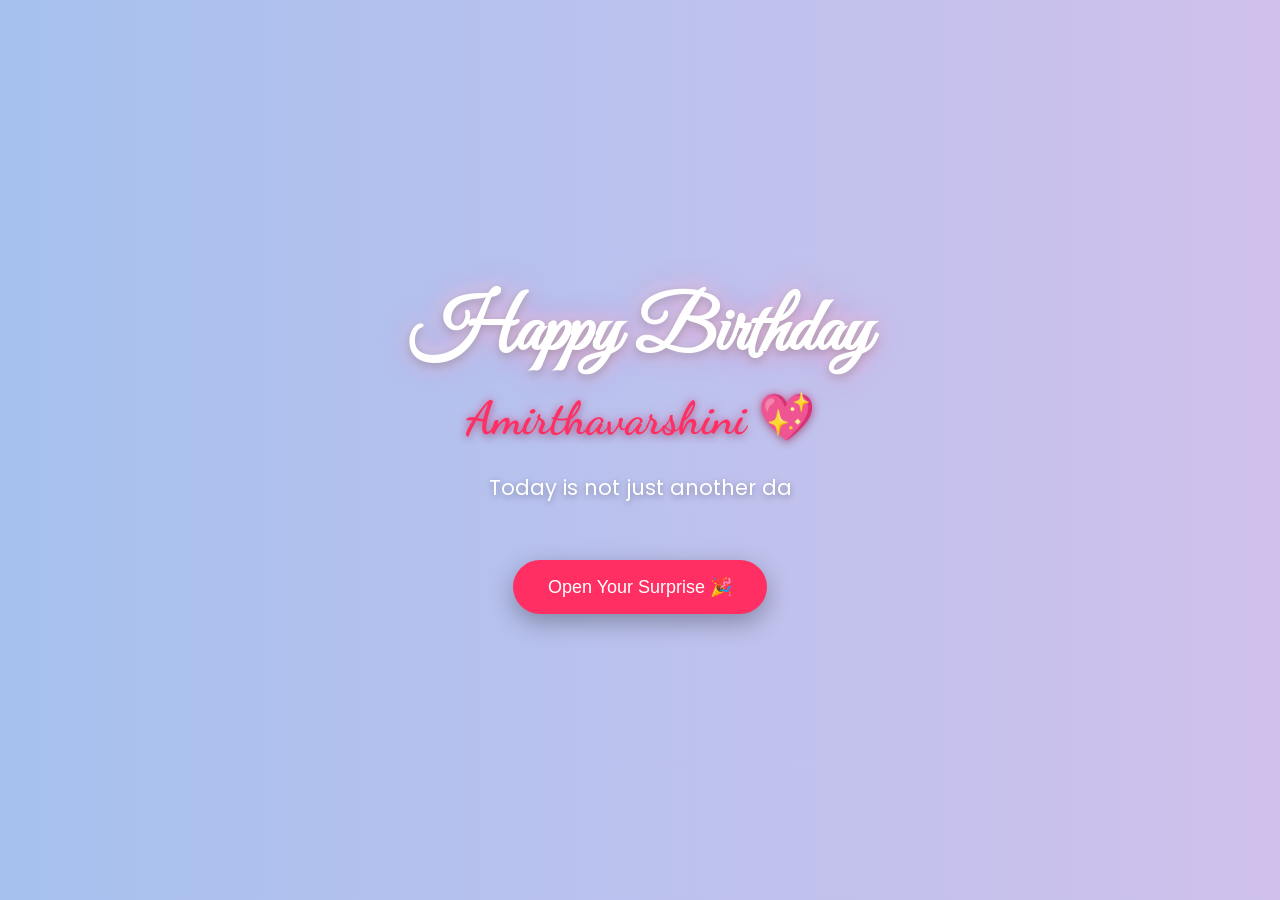
==== index.html @ bb871851 "first commit" ====
<!DOCTYPE html>
<html lang="en">

<head>

<meta charset="UTF-8">
<meta name="viewport" content="width=device-width, initial-scale=1.0">

<title>Happy Birthday Jii</title>

<link rel="stylesheet" href="style.css">

<link href="https://fonts.googleapis.com/css2?family=Great+Vibes&family=Poppins:wght@300;400;500;600&family=Dancing+Script:wght@500;700&family=Pacifico&display=swap" rel="stylesheet">

</head>

<body>

<audio id="bgMusic" autoplay loop>
<source src="Happy_Birthday_-_Anirudh_Ravichander (mp3cut.net).mp3" type="audio/mpeg">
</audio>

<section class="hero">

<h1 class="title">Happy Birthday </h1>

<h2 class="name">Amirthavarshini 💖</h2>


<p id="typing" class="intro"></p>

<button onclick="showSurprise()" class="btn">
Open Your Surprise 🎉
</button>

</section>

<section id="surprise" class="hidden">

<h2 class="memory-title">📸 Your Beautiful Memories</h2>

<div class="gallery">

<div class="card">
<img src="01.jpeg">
<h3>Family first, always ❤️</h3>
<p>Family is where love fills every moment and laughter never ends.</p>
</div>

<div class="card">
<img src="Screenshot 2024-11-15 180522.png">
<h3>The Star of the Day ✨</h3>
<p>A little bit of smile, a little bit of kindness… that’s what makes you, you.</p>
</div>

<div class="card">
<img src="03.jpeg">
<h3>Three Peas in a Pod 🫶</h3>
<p>Different personalities, one unbreakable bond — three besties making the best memories together.</p>
</div>

<div class="card">
<img src="02.jpeg">
<h3>The Unforgettable Gang 👊</h3>
<p>College was never just about studies, it was about the people beside us.</p>
</div>

<div class="card">
<img src="05 (2).jpeg">
<h3>Queens Together 👑</h3>
<p>Life becomes more beautiful when you share it with special people.</p>
</div>

<div class="card">
<img src="06.jpeg">
<h3>The Next Chapter Begins 🚀</h3>
<p>Every ending leads to a new beginning, and this is where your next adventure starts.</p>
</div>

</div>


<div class="gift-container">

<p class="gift-text">
Tap the Gift Below For a Special Message 💌
</p>

<div class="gift" onclick="openGift()">
🎁
</div>

</div>

</section>


<div id="popup" class="popup hidden">

<div class="popup-box">

<h2 class="popup-title">A Special Message For You 💌</h2>

<p class="popup-text">

Some people come into our lives and quietly make everything better, and you are one of those rare people.

Your smile can brighten the dullest days, your kindness touches every heart around you, and your presence makes every moment feel a little more beautiful.

On your birthday, I just want you to know how much you mean to the people around you and how wonderful you truly are. ✨

</p>

<p class="popup-ending">
Happy Birthday once again Amirr Jii 🎂✨

Stay the amazing person you are.
</p>

<p class="popup-sign">

— From someone who truly appreciates you 💖

</p>


<button onclick="closePopup()">Close</button>

</div>

</div>

<script src="script.js"></script>

</body>
</html>
---- style.css ----
*{
margin:0;
padding:0;
box-sizing:border-box;
}

body{

font-family:'Poppins',sans-serif;

background:linear-gradient(270deg,#ff9a9e,#fad0c4,#fbc2eb,#a6c1ee);

background-size:600% 600%;

animation:gradient 15s ease infinite;

color:white;

text-align:center;

overflow-x:hidden;

}

/* BACKGROUND ANIMATION */

@keyframes gradient{

0%{background-position:0% 50%}
50%{background-position:100% 50%}
100%{background-position:0% 50%}

}

/* HERO SECTION */

.hero{

min-height:100vh;

display:flex;

flex-direction:column;

justify-content:center;

align-items:center;

padding:20px;

}



/* MAIN TITLE */

.title{

font-family:'Great Vibes',cursive;

font-size:75px;

color:#ffffff;

text-shadow:
0 3px 10px rgba(0,0,0,0.25),
0 0 15px rgba(255,255,255,0.6),
0 0 25px rgba(255,105,180,0.6);

animation:titleGlow 3s ease-in-out infinite;

}

@keyframes titleGlow{

0%{text-shadow:0 0 10px rgba(255,255,255,0.5)}
50%{text-shadow:0 0 25px rgba(255,105,180,0.9)}
100%{text-shadow:0 0 10px rgba(255,255,255,0.5)}

}

/* NAME */

.name{

font-family:'Dancing Script',cursive;

font-size:46px;

margin-top:10px;

color:#ff2f63;

text-shadow:
0 2px 8px rgba(0,0,0,0.3),
0 0 10px rgba(255,105,180,0.7);

}

/* INTRO TEXT */

.intro{

margin:25px 0;

font-size:21px;

max-width:650px;

line-height:1.6;

color:#ffffff;

text-shadow:
0 2px 6px rgba(0,0,0,0.3);

}

/* BUTTON */

.btn{

margin-top:30px;

padding:16px 35px;

border:none;

border-radius:40px;

font-size:18px;

background:#ff2f63;

color:white;

cursor:pointer;

box-shadow:0 8px 25px rgba(0,0,0,0.3);

transition:0.3s;

}

.btn:hover{

transform:scale(1.1);

background:#ff1a50;

}

/* MEMORY TITLE */

.memory-title{

margin-top:80px;

font-family:'Pacifico',cursive;

font-size:36px;

color:#ffffff;

text-shadow:
0 3px 10px rgba(0,0,0,0.3),
0 0 15px rgba(255,182,193,0.8);

}

/* GALLERY */

.gallery{

display:grid;

grid-template-columns:repeat(auto-fit,minmax(260px,1fr));

gap:30px;

padding:40px;

max-width:1100px;

margin:auto;

}

/* PHOTO CARD */

.card{

background:rgba(255,255,255,0.25);

backdrop-filter:blur(12px);

border-radius:18px;

overflow:hidden;

box-shadow:0 12px 25px rgba(0,0,0,0.25);

transition:0.4s;

}

.card:hover{

transform:translateY(-10px) scale(1.03);

box-shadow:0 20px 35px rgba(0,0,0,0.35);

}

/* IMAGE */

.card img{

width:100%;

height:220px;

object-fit:cover;

}

/* CARD TITLE */

.card h3{

margin-top:12px;

font-family:'Dancing Script',cursive;

font-size:24px;

color:#ff2f63;

text-shadow:0 1px 4px rgba(0,0,0,0.3);

}

/* CARD TEXT */

.card p{

padding:10px 15px 20px;

font-size:15px;

line-height:1.5;

color:#333;

}

/* GIFT SECTION */

.gift-container{

margin:80px 0;

}

/* GIFT TEXT */

.gift-text{

font-size:24px;

font-weight:500;

margin-bottom:15px;

color:#ffffff;

text-shadow:
0 2px 6px rgba(0,0,0,0.4),
0 0 10px rgba(255,182,193,0.8);

}

/* GIFT ICON */

.gift{

font-size:90px;

cursor:pointer;

animation:bounce 1.5s infinite;

}

@keyframes bounce{

0%{transform:translateY(0)}
50%{transform:translateY(-15px)}
100%{transform:translateY(0)}

}

/* POPUP */

.popup{

position:fixed;

top:0;

left:0;

width:100%;

height:100%;

background:rgba(0,0,0,0.7);

display:flex;

justify-content:center;

align-items:center;

padding:20px;

}

/* POPUP BOX */

.popup-box{

background:white;

color:#333;

padding:30px;

border-radius:20px;

max-width:500px;

width:100%;

animation:popup 0.5s;

}

@keyframes popup{

0%{transform:scale(0)}
100%{transform:scale(1)}

}

/* POPUP TITLE */

.popup-title{

font-family:'Dancing Script',cursive;

font-size:34px;

color:#ff2f63;

}

/* POPUP TEXT */

.popup-text{

margin-top:15px;

line-height:1.7;

}

/* POPUP ENDING */

.popup-ending{

margin-top:15px;

font-family:'Pacifico',cursive;

font-size:22px;

color:#ff2f63;

}

/* POPUP BUTTON */

.popup button{

margin-top:20px;

padding:10px 20px;

border:none;

background:#ff2f63;

color:white;

border-radius:20px;

cursor:pointer;

}

.popup-sign{
margin-top:20px;
font-family:'Great Vibes',cursive;
font-size:26px;
color:#ff6b9a;
}

/* HIDDEN CLASS */

.hidden{

display:none;

}

/* MOBILE */

@media(max-width:768px){

.title{

font-size:50px;

}

.name{

font-size:34px;

}

.intro{

font-size:18px;

}

.gallery{

padding:20px;

}

.gift{

font-size:70px;

}

}
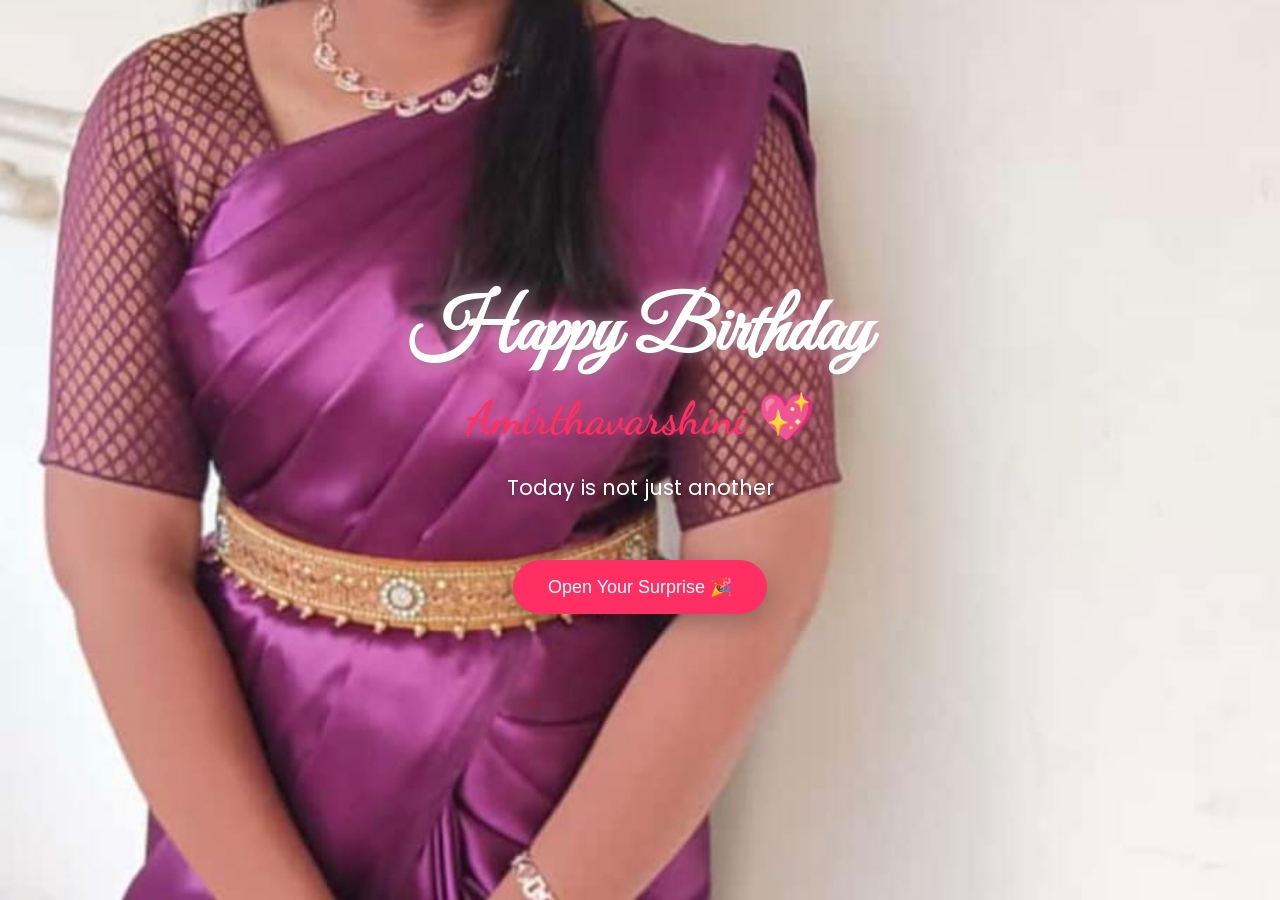
==== commit 5cc24bce: "first commit" ====
--- a/index.html
+++ b/index.html
@@ -16,9 +16,12 @@
 
 <body>
 
+
 <audio id="bgMusic" autoplay loop>
 <source src="Happy_Birthday_-_Anirudh_Ravichander (mp3cut.net).mp3" type="audio/mpeg">
 </audio>
+
+<img src="herphoto.jpg" class="wallpaper">
 
 <section class="hero">
 
@@ -103,18 +106,18 @@
 
 <p class="popup-text">
 
-Some people come into our lives and quietly make everything better, and you are one of those rare people.
+Some people come into our lives and quietly make everything better, you are one of those rare people. <br>
 
-Your smile can brighten the dullest days, your kindness touches every heart around you, and your presence makes every moment feel a little more beautiful.
+Your smile can brighten the dullest days, your kindness touches every heart around you, and your presence makes every moment feel a little more beautiful. <br>
 
 On your birthday, I just want you to know how much you mean to the people around you and how wonderful you truly are. ✨
 
 </p>
 
 <p class="popup-ending">
-Happy Birthday once again Amirr Jii 🎂✨
+Happy Birthday once again Amirr Jii 🎂 <br>
 
-Stay the amazing person you are.
+Stay just the way you are
 </p>
 
 <p class="popup-sign">
--- a/style.css
+++ b/style.css
@@ -30,6 +30,16 @@
 50%{background-position:100% 50%}
 100%{background-position:0% 50%}
 
+}
+
+.wallpaper{
+position:fixed;
+top:0;
+left:0;
+width:100%;
+height:100%;
+object-fit:cover;
+z-index:-1;
 }
 
 /* HERO SECTION */
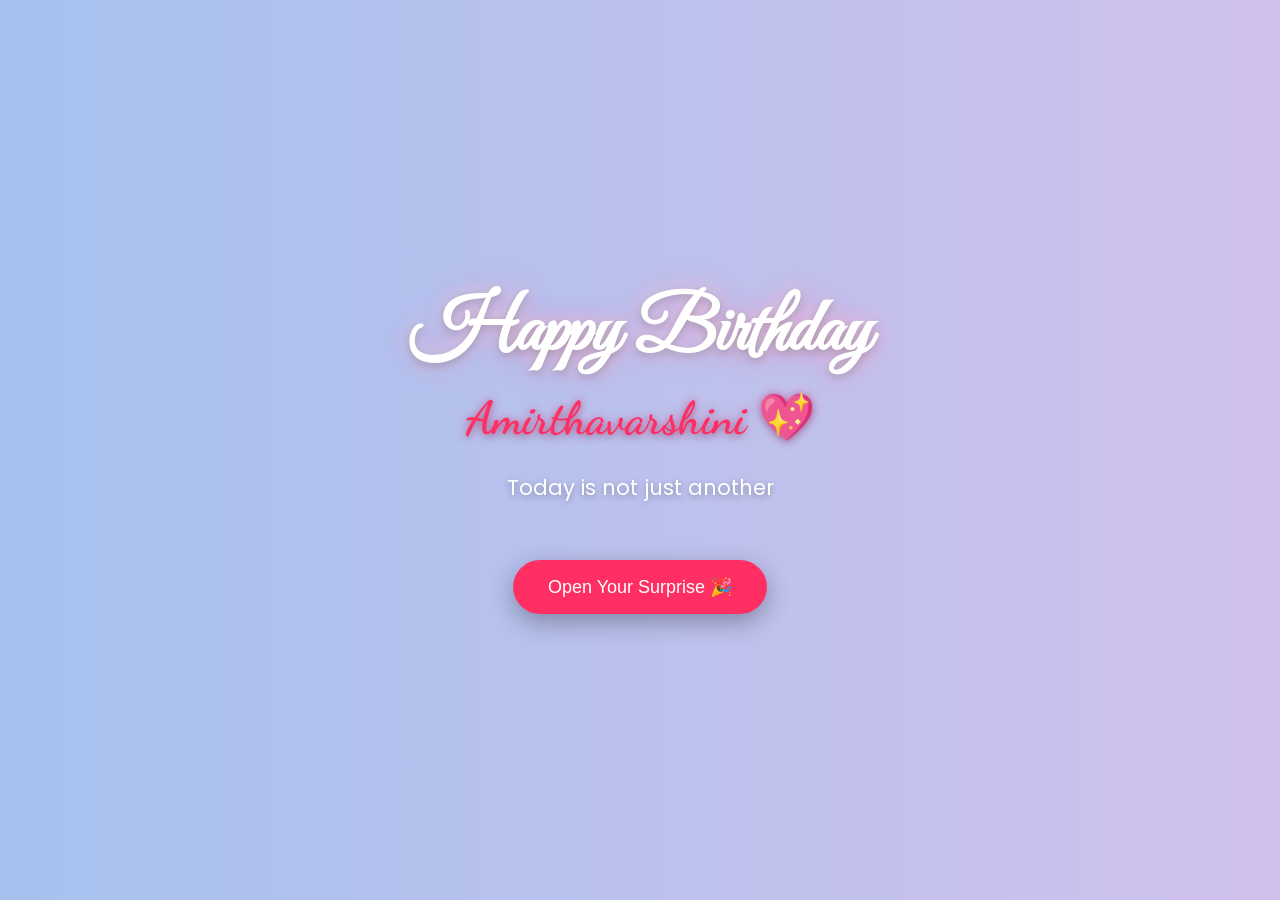
==== commit 818ee3eb: "first commit" ====
--- a/index.html
+++ b/index.html
@@ -15,13 +15,12 @@
 </head>
 
 <body>
-
+    
 
 <audio id="bgMusic" autoplay loop>
 <source src="Happy_Birthday_-_Anirudh_Ravichander (mp3cut.net).mp3" type="audio/mpeg">
 </audio>
 
-<img src="herphoto.jpg" class="wallpaper">
 
 <section class="hero">
 
@@ -86,7 +85,7 @@
 <div class="gift-container">
 
 <p class="gift-text">
-Tap the Gift Below For a Special Message 💌
+Tap the Gift for one last thing... 💌
 </p>
 
 <div class="gift" onclick="openGift()">
@@ -115,7 +114,7 @@
 </p>
 
 <p class="popup-ending">
-Happy Birthday once again Amirr Jii 🎂 <br>
+Once again, Happy Birthday Amirr Jii 🎂 <br>
 
 Stay just the way you are
 </p>
--- a/style.css
+++ b/style.css
@@ -32,15 +32,7 @@
 
 }
 
-.wallpaper{
-position:fixed;
-top:0;
-left:0;
-width:100%;
-height:100%;
-object-fit:cover;
-z-index:-1;
-}
+
 
 /* HERO SECTION */
 
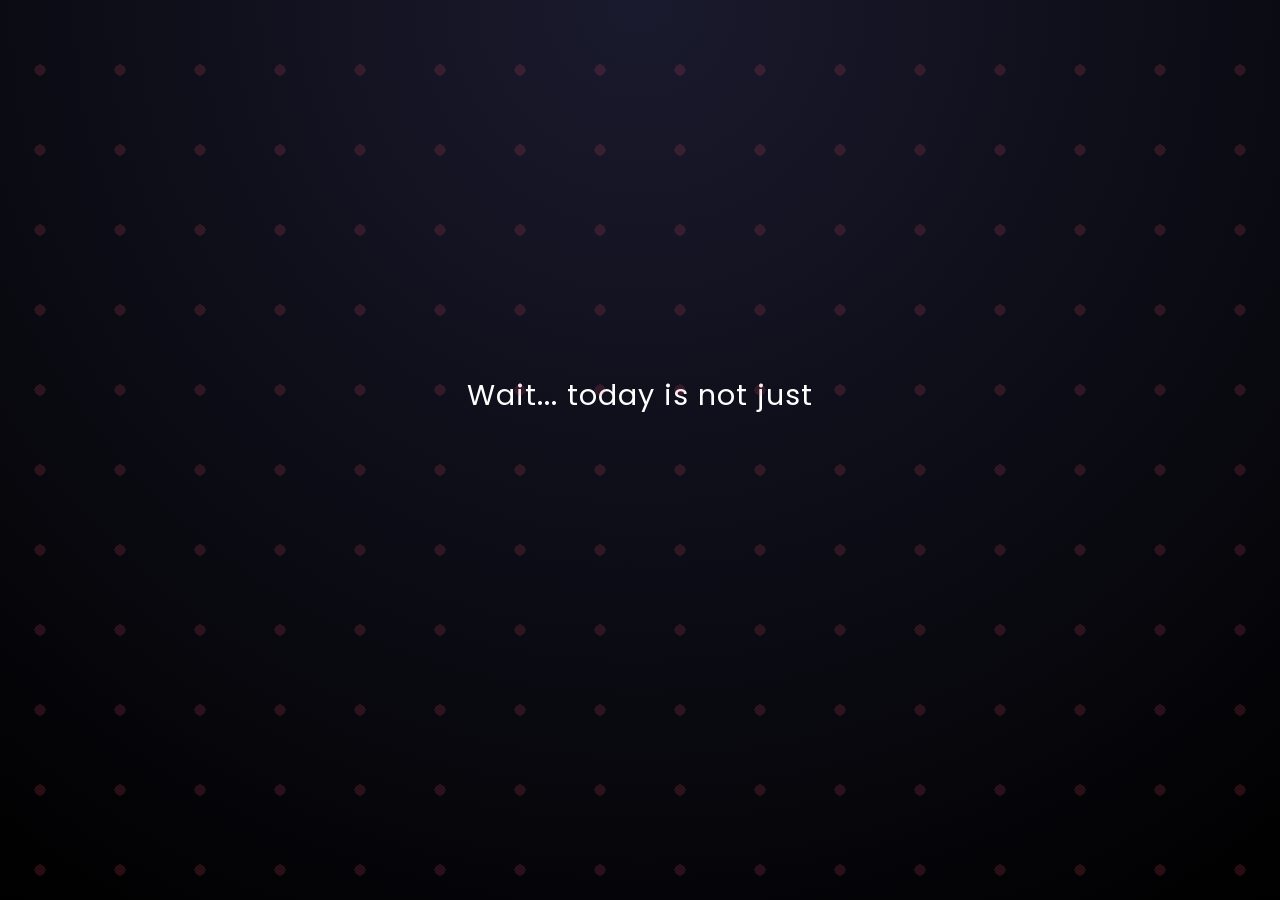
==== commit db33ef82: "edited" ====
--- a/index.html
+++ b/index.html
@@ -21,6 +21,17 @@
 <source src="Happy_Birthday_-_Anirudh_Ravichander (mp3cut.net).mp3" type="audio/mpeg">
 </audio>
 
+<div id="intro">
+
+  <div class="centerBox">
+    <p id="text"></p>
+    <button id="nextBtn" onclick="nextStep()">Keep going ❤️</button>
+  </div>
+
+</div>
+
+<div id="mainContent">
+  <!-- YOUR ORIGINAL WEBSITE -->
 
 <section class="hero">
 
--- a/style.css
+++ b/style.css
@@ -52,8 +52,6 @@
 
 }
 
-
-
 /* MAIN TITLE */
 
 .title{
@@ -192,7 +190,7 @@
 
 .card{
 
-background:rgba(255,255,255,0.25);
+background:rgba(254, 253, 253, 0.25);
 
 backdrop-filter:blur(12px);
 
@@ -252,7 +250,7 @@
 
 line-height:1.5;
 
-color:#333;
+color:white;
 
 }
 
@@ -292,6 +290,85 @@
 
 animation:bounce 1.5s infinite;
 
+}
+body {
+  margin: 0;
+  font-family: 'Poppins', sans-serif;
+  overflow: hidden;
+  background: black;
+}
+
+/* Intro */
+#intro {
+  position: fixed;
+  width: 100%;
+  height: 100vh;
+  background: radial-gradient(circle at top, #1a1a2e, #000);
+  display: flex;
+  justify-content: center;
+  align-items: center;
+  z-index: 9999;
+}
+
+/* Center content */
+.centerBox {
+  text-align: center;
+  color: white;
+  padding: 20px;
+}
+
+/* Text */
+#text {
+  font-size: 1.8rem;
+  min-height: 80px;
+  line-height: 1.5;
+  letter-spacing: 1px;
+}
+
+/* Button */
+#nextBtn {
+  margin-top: 30px;
+  padding: 12px 28px;
+  border-radius: 30px;
+  border: none;
+  background: linear-gradient(45deg, #ff4d6d, #ff758c);
+  color: white;
+  font-size: 1rem;
+  cursor: pointer;
+  opacity: 0;
+  transition: 0.3s;
+}
+
+#nextBtn:hover {
+  transform: scale(1.1);
+}
+
+/* Floating soft lights */
+#intro::before {
+  content: "";
+  position: absolute;
+  width: 200%;
+  height: 200%;
+  background: radial-gradient(circle, rgba(255, 77, 109, 0.15) 10%, transparent 10%);
+  background-size: 80px 80px;
+  animation: moveBg 20s linear infinite;
+}
+
+@keyframes moveBg {
+  from { transform: translate(0,0); }
+  to { transform: translate(-100px,-100px); }
+}
+
+/* Main hidden */
+#mainContent {
+  display: none;
+}
+
+/* Mobile */
+@media (max-width: 600px) {
+  #text {
+    font-size: 1.4rem;
+  }
 }
 
 @keyframes bounce{
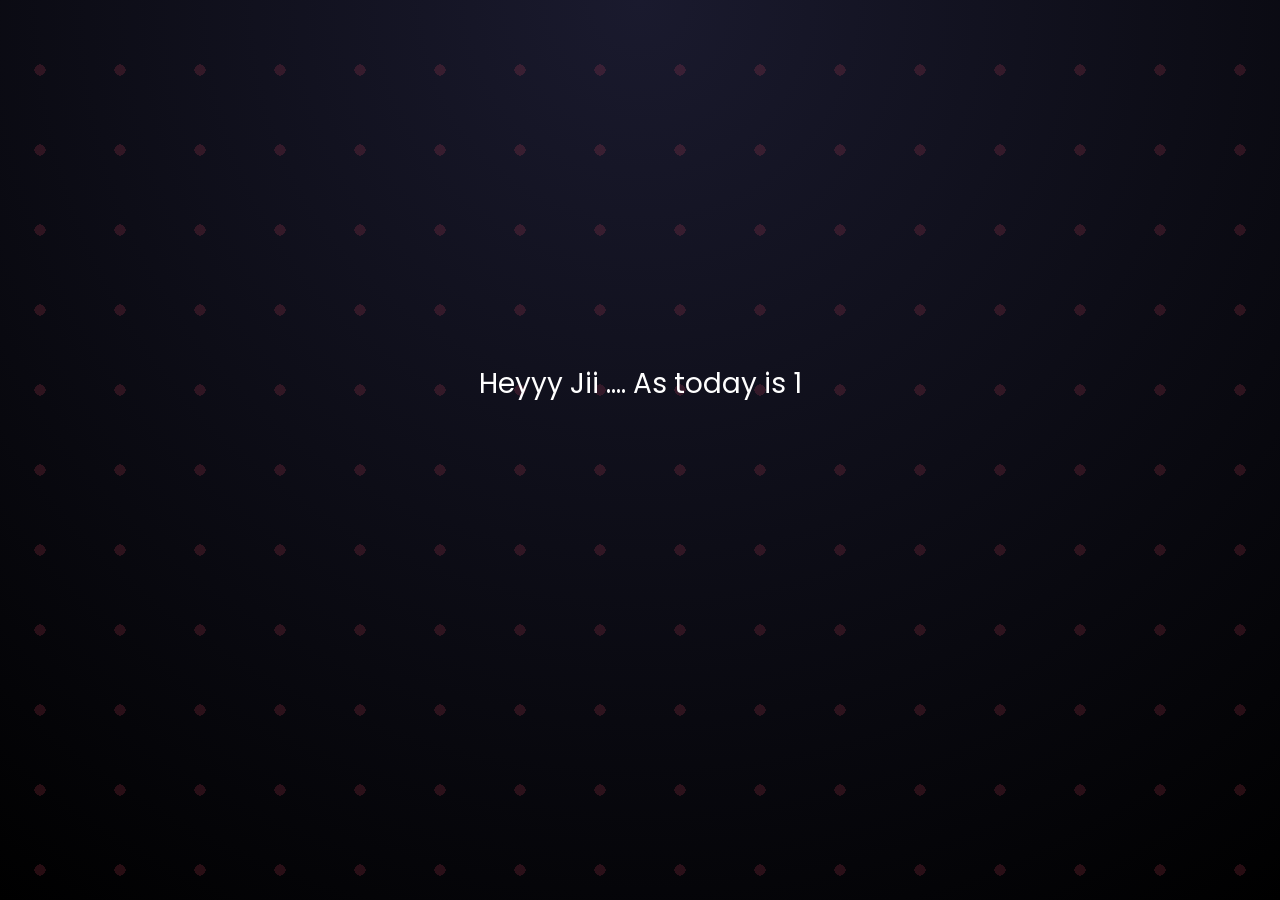
==== commit 26ada291: "edited" ====
--- a/index.html
+++ b/index.html
@@ -21,17 +21,13 @@
 <source src="Happy_Birthday_-_Anirudh_Ravichander (mp3cut.net).mp3" type="audio/mpeg">
 </audio>
 
+<!-- 💖 Intro -->
 <div id="intro">
-
   <div class="centerBox">
     <p id="text"></p>
-    <button id="nextBtn" onclick="nextStep()">Keep going ❤️</button>
+    <button id="nextBtn">Keep going ❤️</button>
   </div>
-
 </div>
-
-<div id="mainContent">
-  <!-- YOUR ORIGINAL WEBSITE -->
 
 <section class="hero">
 
--- a/style.css
+++ b/style.css
@@ -190,7 +190,7 @@
 
 .card{
 
-background:rgba(254, 253, 253, 0.25);
+background:rgba(255,255,255,0.25);
 
 backdrop-filter:blur(12px);
 
@@ -250,7 +250,7 @@
 
 line-height:1.5;
 
-color:white;
+color:#333;
 
 }
 
@@ -291,16 +291,11 @@
 animation:bounce 1.5s infinite;
 
 }
-body {
-  margin: 0;
-  font-family: 'Poppins', sans-serif;
-  overflow: hidden;
-  background: black;
-}
-
-/* Intro */
+/* 🌙 Intro */
 #intro {
   position: fixed;
+  top: 0;
+  left: 0;
   width: 100%;
   height: 100vh;
   background: radial-gradient(circle at top, #1a1a2e, #000);
@@ -308,42 +303,11 @@
   justify-content: center;
   align-items: center;
   z-index: 9999;
-}
-
-/* Center content */
-.centerBox {
-  text-align: center;
-  color: white;
   padding: 20px;
-}
-
-/* Text */
-#text {
-  font-size: 1.8rem;
-  min-height: 80px;
-  line-height: 1.5;
-  letter-spacing: 1px;
-}
-
-/* Button */
-#nextBtn {
-  margin-top: 30px;
-  padding: 12px 28px;
-  border-radius: 30px;
-  border: none;
-  background: linear-gradient(45deg, #ff4d6d, #ff758c);
-  color: white;
-  font-size: 1rem;
-  cursor: pointer;
-  opacity: 0;
-  transition: 0.3s;
-}
-
-#nextBtn:hover {
-  transform: scale(1.1);
-}
-
-/* Floating soft lights */
+  overflow: hidden;
+}
+
+/* Background animation */
 #intro::before {
   content: "";
   position: absolute;
@@ -352,6 +316,7 @@
   background: radial-gradient(circle, rgba(255, 77, 109, 0.15) 10%, transparent 10%);
   background-size: 80px 80px;
   animation: moveBg 20s linear infinite;
+  pointer-events: none; /* ✅ FIX */
 }
 
 @keyframes moveBg {
@@ -359,17 +324,54 @@
   to { transform: translate(-100px,-100px); }
 }
 
-/* Main hidden */
+/* Content box */
+.centerBox {
+  text-align: center;
+  color: white;
+  width: 100%;
+  max-width: 500px;
+  z-index: 2;
+}
+
+/* Text */
+#text {
+  font-size: clamp(18px, 5vw, 28px);
+  min-height: 100px;
+  line-height: 1.6;
+  word-wrap: break-word;
+}
+
+/* Button */
+#nextBtn {
+  margin-top: 30px;
+  padding: 14px 30px;
+  border-radius: 30px;
+  border: none;
+  background: linear-gradient(45deg, #ff4d6d, #ff758c);
+  color: white;
+  font-size: 16px;
+  cursor: pointer;
+  opacity: 0;
+  pointer-events: none;
+  transition: 0.3s;
+}
+
+#nextBtn:hover {
+  transform: scale(1.1);
+}
+
+/* Hide main content initially */
 #mainContent {
   display: none;
 }
 
-/* Mobile */
+/* Mobile fix */
 @media (max-width: 600px) {
   #text {
-    font-size: 1.4rem;
+    font-size: 18px;
   }
 }
+
 
 @keyframes bounce{
 
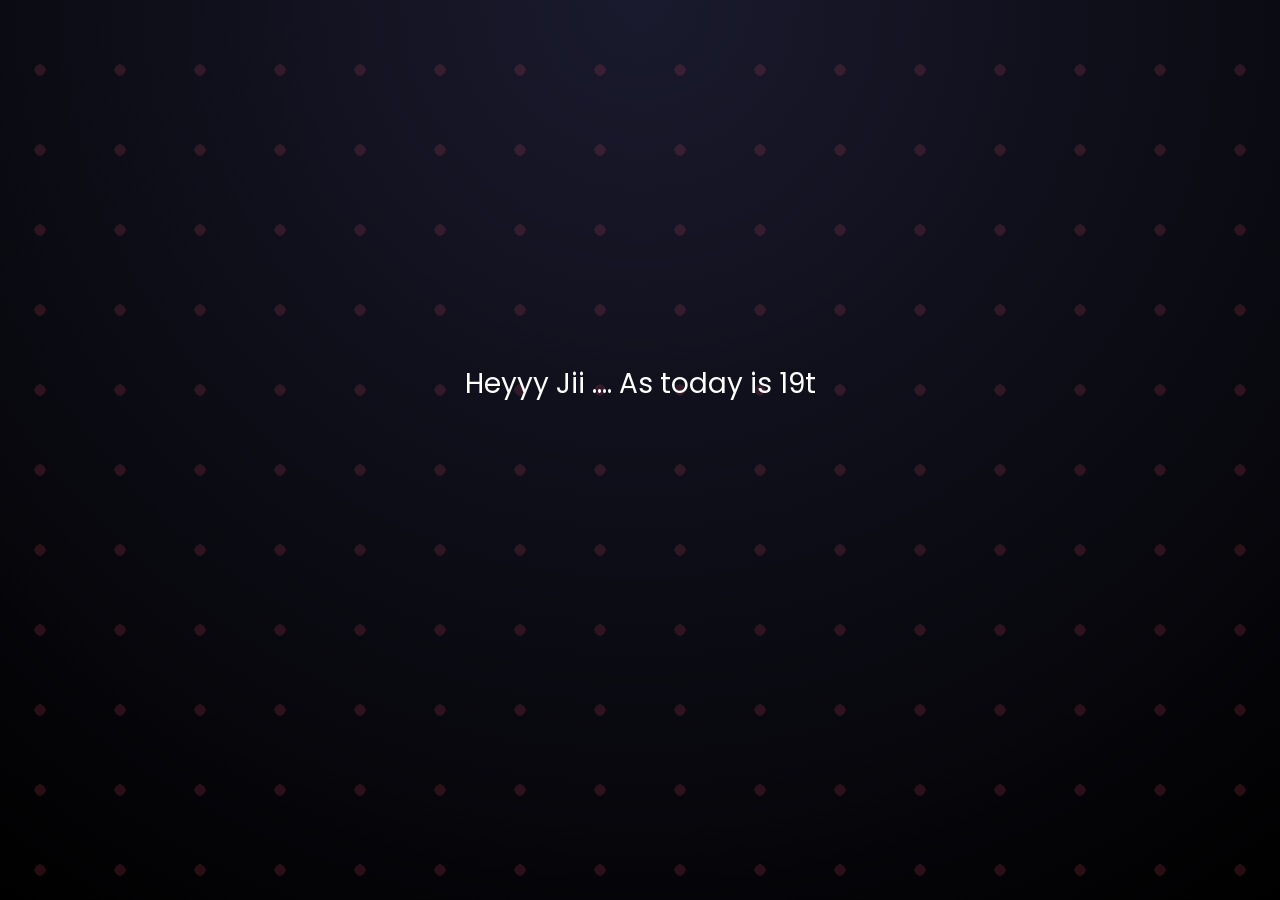
==== commit 3a8dcea5: "dark theme" ====
--- a/index.html
+++ b/index.html
@@ -18,14 +18,14 @@
     
 
 <audio id="bgMusic" autoplay loop>
-<source src="Happy_Birthday_-_Anirudh_Ravichander (mp3cut.net).mp3" type="audio/mpeg">
+<source src="Happy_Birthday_-_Anirudh_Ravichander.mp3" type="audio/mpeg">
 </audio>
 
 <!-- 💖 Intro -->
 <div id="intro">
   <div class="centerBox">
     <p id="text"></p>
-    <button id="nextBtn">Keep going ❤️</button>
+    <button id="nextBtn">Keep going ... 🤍</button>
   </div>
 </div>
 
@@ -39,7 +39,7 @@
 <p id="typing" class="intro"></p>
 
 <button onclick="showSurprise()" class="btn">
-Open Your Surprise 🎉
+Press to See Something Special ✨
 </button>
 
 </section>
--- a/style.css
+++ b/style.css
@@ -8,18 +8,35 @@
 
 font-family:'Poppins',sans-serif;
 
-background:linear-gradient(270deg,#ff9a9e,#fad0c4,#fbc2eb,#a6c1ee);
-
-background-size:600% 600%;
-
-animation:gradient 15s ease infinite;
-
 color:white;
 
 text-align:center;
 
 overflow-x:hidden;
 
+/* 🌙 NEW DARK THEME BACKGROUND */
+background: radial-gradient(circle at top, #0b0b10, #000000);
+
+/* 🌸 PINK DOTS OVERLAY */
+position:relative;
+}
+body::before{
+content:"";
+position:fixed;
+top:0;
+left:0;
+width:100%;
+height:100%;
+background-image: radial-gradient(circle, rgba(255,77,109,0.25) 2px, transparent 2px);
+background-size:80px 80px;
+animation: moveDots 20s linear infinite;
+z-index:-1;
+pointer-events:none;
+}
+
+@keyframes moveDots{
+from{transform:translate(0,0);}
+to{transform:translate(-80px,-80px);}
 }
 
 /* BACKGROUND ANIMATION */
@@ -250,7 +267,7 @@
 
 line-height:1.5;
 
-color:#333;
+color:white;
 
 }
 
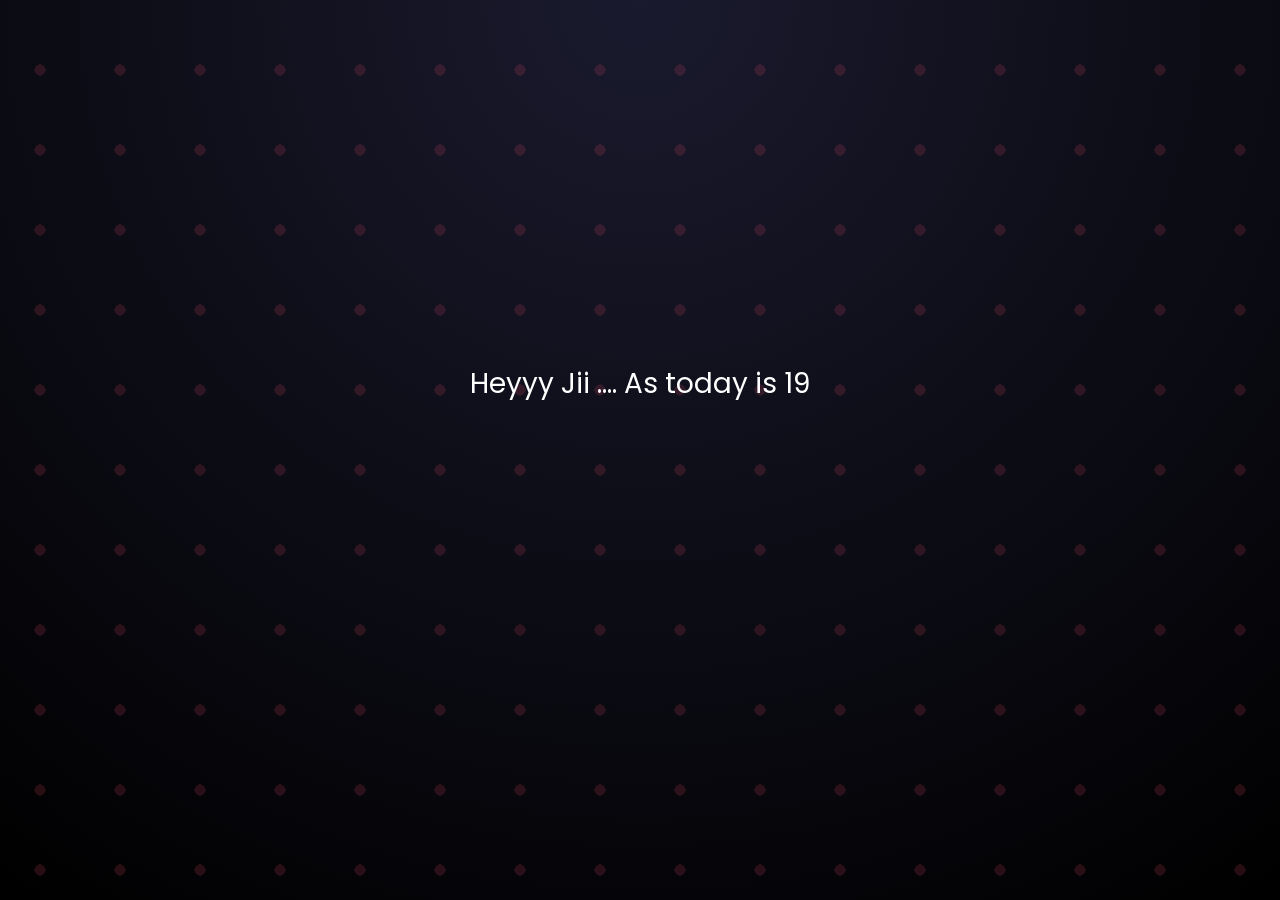
==== commit 0a135ce5: "final" ====
--- a/index.html
+++ b/index.html
@@ -25,7 +25,7 @@
 <div id="intro">
   <div class="centerBox">
     <p id="text"></p>
-    <button id="nextBtn">Keep going ... 🤍</button>
+    <button id="nextBtn">Let’s gooo.. 🤍</button>
   </div>
 </div>
 
@@ -39,7 +39,7 @@
 <p id="typing" class="intro"></p>
 
 <button onclick="showSurprise()" class="btn">
-Press to See Something Special ✨
+Don’t miss this 👀
 </button>
 
 </section>
@@ -114,7 +114,7 @@
 
 Some people come into our lives and quietly make everything better, you are one of those rare people. <br>
 
-Your smile can brighten the dullest days, your kindness touches every heart around you, and your presence makes every moment feel a little more beautiful. <br>
+You carry a quiet magic in you that makes everything and everyone around you feel better.There’s a softness in you that the world doesn’t come across often. <br>
 
 On your birthday, I just want you to know how much you mean to the people around you and how wonderful you truly are. ✨
 
--- a/style.css
+++ b/style.css
@@ -27,7 +27,7 @@
 left:0;
 width:100%;
 height:100%;
-background-image: radial-gradient(circle, rgba(255,77,109,0.25) 2px, transparent 2px);
+background-image: radial-gradient(circle, rgba(255,77,109,0.25) 4px, transparent 4px);
 background-size:80px 80px;
 animation: moveDots 20s linear infinite;
 z-index:-1;
@@ -207,7 +207,7 @@
 
 .card{
 
-background:rgba(255,255,255,0.25);
+background: linear-gradient(145deg, #0f2027, #203a43, #2c5364);
 
 backdrop-filter:blur(12px);
 
@@ -428,7 +428,7 @@
 
 .popup-box{
 
-background:white;
+background: radial-gradient(circle at top, #0b0b10, #000000);
 
 color:#333;
 
@@ -466,6 +466,7 @@
 /* POPUP TEXT */
 
 .popup-text{
+color: white;
 
 margin-top:15px;
 
